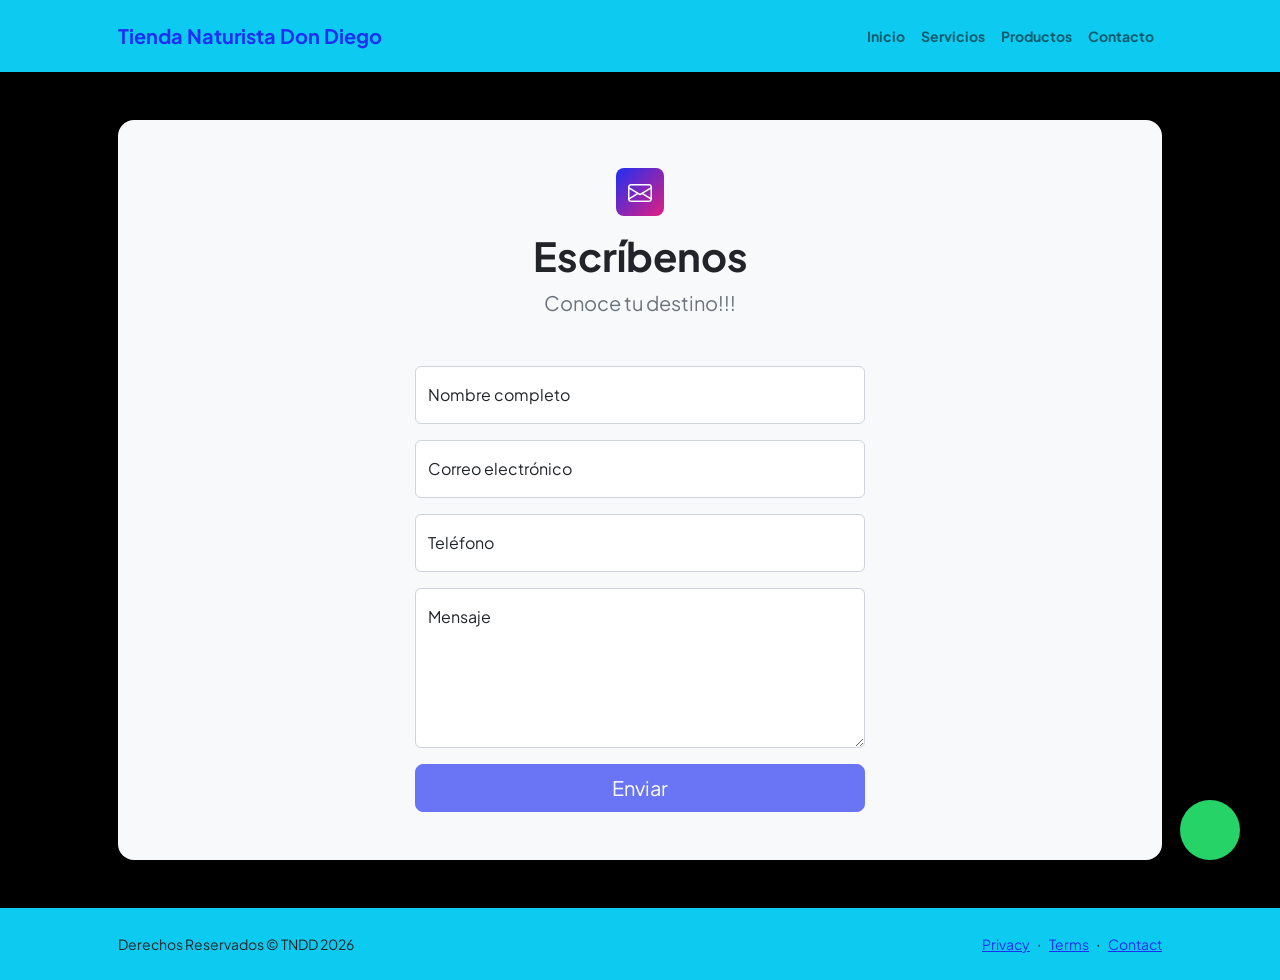
==== contacto.html @ f093da23 "Nuevo sitio TNDD" ====
<!DOCTYPE html>
<html lang="en">
    <head>
        <meta charset="utf-8" />
        <meta name="viewport" content="width=device-width, initial-scale=1, shrink-to-fit=no" />
        <meta name="description" content />
        <meta name="author" content />
        <title>Contacto</title>
        <!-- Favicon-->
        <link rel="icon" type="image/x-icon" href="assets/favicon.ico" />
        <!-- Custom Google font-->
        <link rel="preconnect" href="https://fonts.googleapis.com" />
        <link rel="preconnect" href="https://fonts.gstatic.com" crossorigin />
        <link href="https://fonts.googleapis.com/css2?family=Plus+Jakarta+Sans:wght@100;200;300;400;500;600;700;800;900&amp;display=swap" rel="stylesheet" />
        <!-- Bootstrap icons-->
        <link href="https://cdn.jsdelivr.net/npm/bootstrap-icons@1.8.1/font/bootstrap-icons.css" rel="stylesheet" />
        <!-- Core theme CSS (includes Bootstrap)-->
        <link href="css/styles.css" rel="stylesheet" />
    </head>
    <body class="d-flex flex-column bg-black">
        <main class="flex-shrink-0">
            <!-- Navigation-->
            <nav class="navbar navbar-expand-lg navbar-light bg-info py-3">
                <div class="container px-5">
                    <a class="navbar-brand" href="index.html"><span class="fw-bolder text-primary">Tienda Naturista Don Diego</span></a>
                    <button class="navbar-toggler" type="button" data-bs-toggle="collapse" data-bs-target="#navbarSupportedContent" aria-controls="navbarSupportedContent" aria-expanded="false" aria-label="Toggle navigation"><span class="navbar-toggler-icon"></span></button>
                    <div class="collapse navbar-collapse" id="navbarSupportedContent">
                        <ul class="navbar-nav ms-auto mb-2 mb-lg-0 small fw-bolder">
                            <li class="nav-item"><a class="nav-link" href="index.html">Inicio</a></li>
                            <li class="nav-item"><a class="nav-link" href="servicios.html">Servicios</a></li>
                            <li class="nav-item"><a class="nav-link" href="productos.html">Productos</a></li>
                            <li class="nav-item"><a class="nav-link" href="contacto.html">Contacto</a></li>
                        </ul>
                    </div>
                </div>
            </nav>
            <!-- Page content-->
            <section class="py-5">
                <div class="container px-5">
                    <!-- Contact form-->
                    <div class="bg-light rounded-4 py-5 px-4 px-md-5">
                        <div class="text-center mb-5">
                            <div class="feature bg-primary bg-gradient-primary-to-secondary text-white rounded-3 mb-3"><i class="bi bi-envelope"></i></div>
                            <h1 class="fw-bolder">Escríbenos</h1>
                            <p class="lead fw-normal text-muted mb-0">Conoce tu destino!!!</p>
                        </div>
                        <div class="row gx-5 justify-content-center">
                            <div class="col-lg-8 col-xl-6">
                                <!-- * * * * * * * * * * * * * * *-->
                                <!-- * * SB Forms Contact Form * *-->
                                <!-- * * * * * * * * * * * * * * *-->
                                <!-- This form is pre-integrated with SB Forms.-->
                                <!-- To make this form functional, sign up at-->
                                <!-- https://startbootstrap.com/solution/contact-forms-->
                                <!-- to get an API token!-->
                                <form id="contactForm" data-sb-form-api-token="API_TOKEN">
                                    <!-- Name input-->
                                    <div class="form-floating mb-3">
                                        <input class="form-control" id="name" type="text" placeholder="Enter your name..." data-sb-validations="required" />
                                        <label for="name">Nombre completo</label>
                                        <div class="invalid-feedback" data-sb-feedback="name:required">A name is required.</div>
                                    </div>
                                    <!-- Email address input-->
                                    <div class="form-floating mb-3">
                                        <input class="form-control" id="email" type="email" placeholder="name@example.com" data-sb-validations="required,email" />
                                        <label for="email">Correo electrónico</label>
                                        <div class="invalid-feedback" data-sb-feedback="email:required">An email is required.</div>
                                        <div class="invalid-feedback" data-sb-feedback="email:email">Email is not valid.</div>
                                    </div>
                                    <!-- Phone number input-->
                                    <div class="form-floating mb-3">
                                        <input class="form-control" id="phone" type="tel" placeholder="(123) 456-7890" data-sb-validations="required" />
                                        <label for="phone">Teléfono</label>
                                        <div class="invalid-feedback" data-sb-feedback="phone:required">A phone number is required.</div>
                                    </div>
                                    <!-- Message input-->
                                    <div class="form-floating mb-3">
                                        <textarea class="form-control" id="message" type="text" placeholder="Enter your message here..." style="height: 10rem" data-sb-validations="required"></textarea>
                                        <label for="message">Mensaje</label>
                                        <div class="invalid-feedback" data-sb-feedback="message:required">A message is required.</div>
                                    </div>
                                    <!-- Submit success message-->
                                    <!---->
                                    <!-- This is what your users will see when the form-->
                                    <!-- has successfully submitted-->
                                    <div class="d-none" id="submitSuccessMessage">
                                        <div class="text-center mb-3">
                                            <div class="fw-bolder">Form submission successful!</div>
                                            To activate this form, sign up at
                                            <br />
                                            <a href="https://startbootstrap.com/solution/contact-forms">https://startbootstrap.com/solution/contact-forms</a>
                                        </div>
                                    </div>
                                    <!-- Submit error message-->
                                    <!---->
                                    <!-- This is what your users will see when there is-->
                                    <!-- an error submitting the form-->
                                    <div class="d-none" id="submitErrorMessage"><div class="text-center text-danger mb-3">Error sending message!</div></div>
                                    <!-- Submit Button-->
                                    <div class="d-grid"><button class="btn btn-primary btn-lg disabled" id="submitButton" type="submit">Enviar</button></div>
                                </form>
                            </div>
                        </div>
                    </div>
                </div>
            </section>
        </main>
        <a href="https://wa.me/0050370330842" class="float-wa" target="_blank" <i class="bi bi-whatsapp" style="margin-top: 16px;"></i> </a>
        <!-- Footer-->
         <footer class="bg-info py-4 mt-auto">
            <div class="container px-5">
                <div class="row align-items-center justify-content-between flex-column flex-sm-row">
                    <div class="col-auto"><div class="small m-0">Derechos Reservados &copy; TNDD 2026</div></div>
                    <div class="col-auto">
                        <a class="small" href="#!">Privacy</a>
                        <span class="mx-1">&middot;</span>
                        <a class="small" href="#!">Terms</a>
                        <span class="mx-1">&middot;</span>
                        <a class="small" href="#!">Contact</a>
                    </div>
                </div>
            </div>
        </footer>
        <!-- Bootstrap core JS-->
        <script src="https://cdn.jsdelivr.net/npm/bootstrap@5.2.3/dist/js/bootstrap.bundle.min.js"></script>
        <!-- Core theme JS-->
        <script src="js/scripts.js"></script>
        <!-- * * * * * * * * * * * * * * * * * * * * * * * * * * * * * * * * * * * * * * * *-->
        <!-- * *                               SB Forms JS                               * *-->
        <!-- * * Activate your form at https://startbootstrap.com/solution/contact-forms * *-->
        <!-- * * * * * * * * * * * * * * * * * * * * * * * * * * * * * * * * * * * * * * * *-->
        <script src="https://cdn.startbootstrap.com/sb-forms-latest.js"></script>
    </body>
</html>
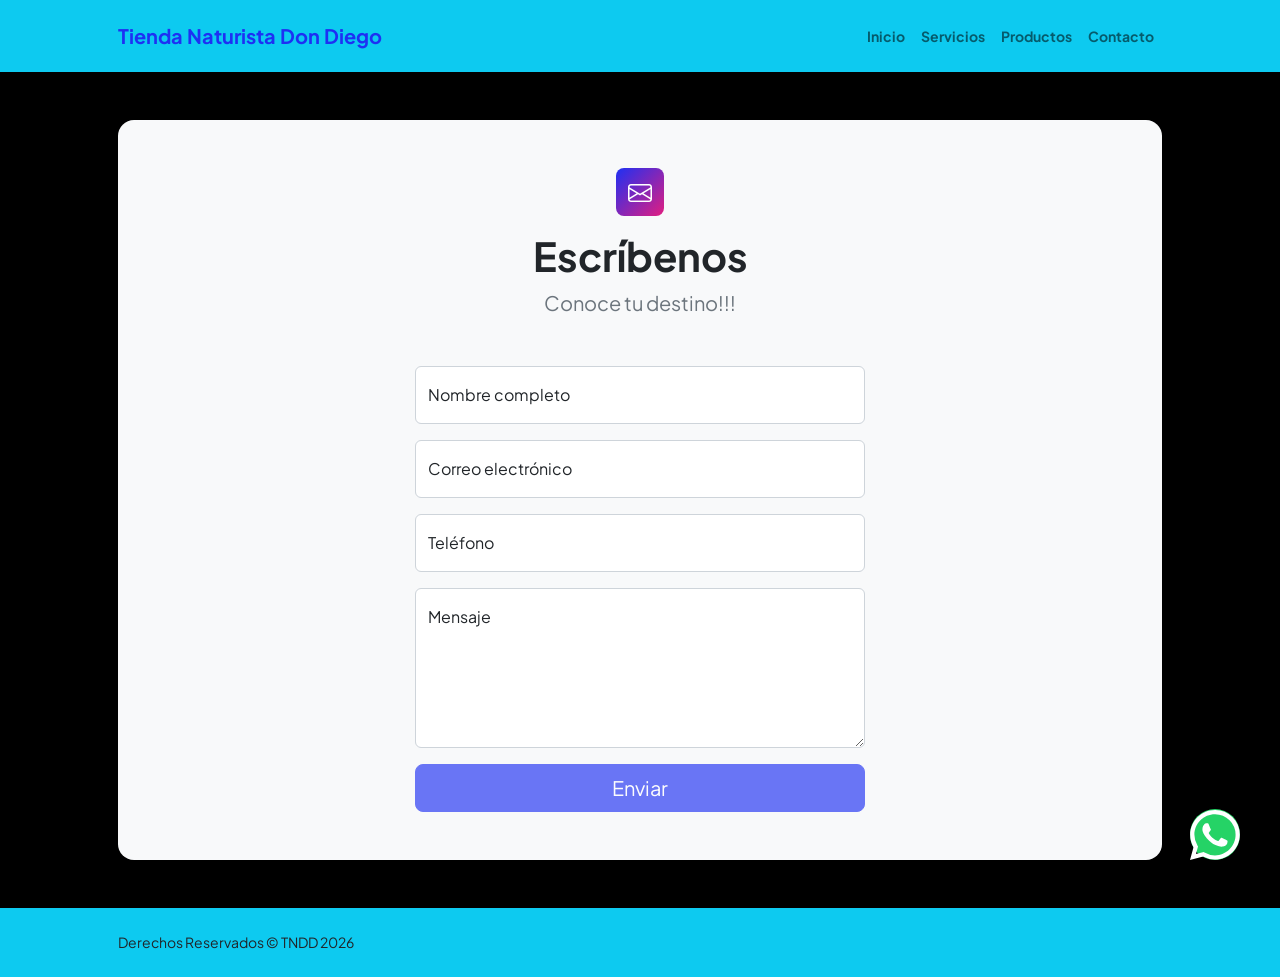
==== commit ca5df77e: "Sitio con wasap flotante terminado" ====
--- a/contacto.html
+++ b/contacto.html
@@ -1,134 +1,162 @@
 <!DOCTYPE html>
 <html lang="en">
-    <head>
-        <meta charset="utf-8" />
-        <meta name="viewport" content="width=device-width, initial-scale=1, shrink-to-fit=no" />
-        <meta name="description" content />
-        <meta name="author" content />
-        <title>Contacto</title>
-        <!-- Favicon-->
-        <link rel="icon" type="image/x-icon" href="assets/favicon.ico" />
-        <!-- Custom Google font-->
-        <link rel="preconnect" href="https://fonts.googleapis.com" />
-        <link rel="preconnect" href="https://fonts.gstatic.com" crossorigin />
-        <link href="https://fonts.googleapis.com/css2?family=Plus+Jakarta+Sans:wght@100;200;300;400;500;600;700;800;900&amp;display=swap" rel="stylesheet" />
-        <!-- Bootstrap icons-->
-        <link href="https://cdn.jsdelivr.net/npm/bootstrap-icons@1.8.1/font/bootstrap-icons.css" rel="stylesheet" />
-        <!-- Core theme CSS (includes Bootstrap)-->
-        <link href="css/styles.css" rel="stylesheet" />
-    </head>
-    <body class="d-flex flex-column bg-black">
-        <main class="flex-shrink-0">
-            <!-- Navigation-->
-            <nav class="navbar navbar-expand-lg navbar-light bg-info py-3">
-                <div class="container px-5">
-                    <a class="navbar-brand" href="index.html"><span class="fw-bolder text-primary">Tienda Naturista Don Diego</span></a>
-                    <button class="navbar-toggler" type="button" data-bs-toggle="collapse" data-bs-target="#navbarSupportedContent" aria-controls="navbarSupportedContent" aria-expanded="false" aria-label="Toggle navigation"><span class="navbar-toggler-icon"></span></button>
-                    <div class="collapse navbar-collapse" id="navbarSupportedContent">
-                        <ul class="navbar-nav ms-auto mb-2 mb-lg-0 small fw-bolder">
-                            <li class="nav-item"><a class="nav-link" href="index.html">Inicio</a></li>
-                            <li class="nav-item"><a class="nav-link" href="servicios.html">Servicios</a></li>
-                            <li class="nav-item"><a class="nav-link" href="productos.html">Productos</a></li>
-                            <li class="nav-item"><a class="nav-link" href="contacto.html">Contacto</a></li>
-                        </ul>
+
+<head>
+    <meta charset="utf-8" />
+    <meta name="viewport" content="width=device-width, initial-scale=1, shrink-to-fit=no" />
+    <meta name="description" content />
+    <meta name="author" content />
+    <title>Contacto</title>
+    <!-- Favicon-->
+    <link rel="icon" type="image/x-icon" href="assets/favicon.ico" />
+    <!-- Custom Google font-->
+    <link rel="preconnect" href="https://fonts.googleapis.com" />
+    <link rel="preconnect" href="https://fonts.gstatic.com" crossorigin />
+    <link
+        href="https://fonts.googleapis.com/css2?family=Plus+Jakarta+Sans:wght@100;200;300;400;500;600;700;800;900&amp;display=swap"
+        rel="stylesheet" />
+    <!-- Bootstrap icons-->
+    <link href="https://cdn.jsdelivr.net/npm/bootstrap-icons@1.8.1/font/bootstrap-icons.css" rel="stylesheet" />
+    <!-- Core theme CSS (includes Bootstrap)-->
+    <link href="css/styles.css" rel="stylesheet" />
+</head>
+
+<body class="d-flex flex-column bg-black">
+    <a href="https://wa.me/0050370330842" class="float-wa" target="_blank" class="bi bi-whatsapp">
+        <svg xmlns="http://www.w3.org/2000/svg" width="50" height="50" fill="currentColor" viewBox="0 0 16 16">
+            <path
+                d="M13.601 2.326A7.85 7.85 0 0 0 7.994 0C3.627 0 .068 3.558.064 7.926c0 1.399.366 2.76 1.057 3.965L0 16l4.204-1.102a7.9 7.9 0 0 0 3.79.965h.004c4.368 0 7.926-3.558 7.93-7.93A7.9 7.9 0 0 0 13.6 2.326zM7.994 14.521a6.6 6.6 0 0 1-3.356-.92l-.24-.144-2.494.654.666-2.433-.156-.251a6.56 6.56 0 0 1-1.007-3.505c0-3.626 2.957-6.584 6.591-6.584a6.56 6.56 0 0 1 4.66 1.931 6.56 6.56 0 0 1 1.928 4.66c-.004 3.639-2.961 6.592-6.592 6.592m3.615-4.934c-.197-.099-1.17-.578-1.353-.646-.182-.065-.315-.099-.445.099-.133.197-.513.646-.627.775-.114.133-.232.148-.43.05-.197-.1-.836-.308-1.592-.985-.59-.525-.985-1.175-1.103-1.372-.114-.198-.011-.304.088-.403.087-.088.197-.232.296-.346.1-.114.133-.198.198-.33.065-.134.034-.248-.015-.347-.05-.099-.445-1.076-.612-1.47-.16-.389-.323-.335-.445-.34-.114-.007-.247-.007-.38-.007a.73.73 0 0 0-.529.247c-.182.198-.691.677-.691 1.654s.71 1.916.81 2.049c.098.133 1.394 2.132 3.383 2.992.47.205.84.326 1.129.418.475.152.904.129 1.246.08.38-.058 1.171-.48 1.338-.943.164-.464.164-.86.114-.943-.049-.084-.182-.133-.38-.232" />
+        </svg>
+    </a>
+    <main class="flex-shrink-0">
+        <!-- Navigation-->
+        <nav class="navbar navbar-expand-lg navbar-light bg-info py-3">
+            <div class="container px-5">
+                <a class="navbar-brand" href="index.html"><span class="fw-bolder text-primary">Tienda Naturista Don
+                        Diego</span></a>
+                <button class="navbar-toggler" type="button" data-bs-toggle="collapse"
+                    data-bs-target="#navbarSupportedContent" aria-controls="navbarSupportedContent"
+                    aria-expanded="false" aria-label="Toggle navigation"><span
+                        class="navbar-toggler-icon"></span></button>
+                <div class="collapse navbar-collapse" id="navbarSupportedContent">
+                    <ul class="navbar-nav ms-auto mb-2 mb-lg-0 small fw-bolder">
+                        <li class="nav-item"><a class="nav-link" href="index.html">Inicio</a></li>
+                        <li class="nav-item"><a class="nav-link" href="servicios.html">Servicios</a></li>
+                        <li class="nav-item"><a class="nav-link" href="productos.html">Productos</a></li>
+                        <li class="nav-item"><a class="nav-link" href="contacto.html">Contacto</a></li>
+                    </ul>
+                </div>
+            </div>
+        </nav>
+        <!-- Page content-->
+        <section class="py-5">
+            <div class="container px-5">
+                <!-- Contact form-->
+                <div class="bg-light rounded-4 py-5 px-4 px-md-5">
+                    <div class="text-center mb-5">
+                        <div class="feature bg-primary bg-gradient-primary-to-secondary text-white rounded-3 mb-3"><i
+                                class="bi bi-envelope"></i></div>
+                        <h1 class="fw-bolder">Escríbenos</h1>
+                        <p class="lead fw-normal text-muted mb-0">Conoce tu destino!!!</p>
                     </div>
-                </div>
-            </nav>
-            <!-- Page content-->
-            <section class="py-5">
-                <div class="container px-5">
-                    <!-- Contact form-->
-                    <div class="bg-light rounded-4 py-5 px-4 px-md-5">
-                        <div class="text-center mb-5">
-                            <div class="feature bg-primary bg-gradient-primary-to-secondary text-white rounded-3 mb-3"><i class="bi bi-envelope"></i></div>
-                            <h1 class="fw-bolder">Escríbenos</h1>
-                            <p class="lead fw-normal text-muted mb-0">Conoce tu destino!!!</p>
-                        </div>
-                        <div class="row gx-5 justify-content-center">
-                            <div class="col-lg-8 col-xl-6">
-                                <!-- * * * * * * * * * * * * * * *-->
-                                <!-- * * SB Forms Contact Form * *-->
-                                <!-- * * * * * * * * * * * * * * *-->
-                                <!-- This form is pre-integrated with SB Forms.-->
-                                <!-- To make this form functional, sign up at-->
-                                <!-- https://startbootstrap.com/solution/contact-forms-->
-                                <!-- to get an API token!-->
-                                <form id="contactForm" data-sb-form-api-token="API_TOKEN">
-                                    <!-- Name input-->
-                                    <div class="form-floating mb-3">
-                                        <input class="form-control" id="name" type="text" placeholder="Enter your name..." data-sb-validations="required" />
-                                        <label for="name">Nombre completo</label>
-                                        <div class="invalid-feedback" data-sb-feedback="name:required">A name is required.</div>
+                    <div class="row gx-5 justify-content-center">
+                        <div class="col-lg-8 col-xl-6">
+                            <!-- * * * * * * * * * * * * * * *-->
+                            <!-- * * SB Forms Contact Form * *-->
+                            <!-- * * * * * * * * * * * * * * *-->
+                            <!-- This form is pre-integrated with SB Forms.-->
+                            <!-- To make this form functional, sign up at-->
+                            <!-- https://startbootstrap.com/solution/contact-forms-->
+                            <!-- to get an API token!-->
+                            <form id="contactForm" data-sb-form-api-token="API_TOKEN">
+                                <!-- Name input-->
+                                <div class="form-floating mb-3">
+                                    <input class="form-control" id="name" type="text" placeholder="Enter your name..."
+                                        data-sb-validations="required" />
+                                    <label for="name">Nombre completo</label>
+                                    <div class="invalid-feedback" data-sb-feedback="name:required">A name is required.
                                     </div>
-                                    <!-- Email address input-->
-                                    <div class="form-floating mb-3">
-                                        <input class="form-control" id="email" type="email" placeholder="name@example.com" data-sb-validations="required,email" />
-                                        <label for="email">Correo electrónico</label>
-                                        <div class="invalid-feedback" data-sb-feedback="email:required">An email is required.</div>
-                                        <div class="invalid-feedback" data-sb-feedback="email:email">Email is not valid.</div>
+                                </div>
+                                <!-- Email address input-->
+                                <div class="form-floating mb-3">
+                                    <input class="form-control" id="email" type="email" placeholder="name@example.com"
+                                        data-sb-validations="required,email" />
+                                    <label for="email">Correo electrónico</label>
+                                    <div class="invalid-feedback" data-sb-feedback="email:required">An email is
+                                        required.</div>
+                                    <div class="invalid-feedback" data-sb-feedback="email:email">Email is not valid.
                                     </div>
-                                    <!-- Phone number input-->
-                                    <div class="form-floating mb-3">
-                                        <input class="form-control" id="phone" type="tel" placeholder="(123) 456-7890" data-sb-validations="required" />
-                                        <label for="phone">Teléfono</label>
-                                        <div class="invalid-feedback" data-sb-feedback="phone:required">A phone number is required.</div>
+                                </div>
+                                <!-- Phone number input-->
+                                <div class="form-floating mb-3">
+                                    <input class="form-control" id="phone" type="tel" placeholder="(123) 456-7890"
+                                        data-sb-validations="required" />
+                                    <label for="phone">Teléfono</label>
+                                    <div class="invalid-feedback" data-sb-feedback="phone:required">A phone number is
+                                        required.</div>
+                                </div>
+                                <!-- Message input-->
+                                <div class="form-floating mb-3">
+                                    <textarea class="form-control" id="message" type="text"
+                                        placeholder="Enter your message here..." style="height: 10rem"
+                                        data-sb-validations="required"></textarea>
+                                    <label for="message">Mensaje</label>
+                                    <div class="invalid-feedback" data-sb-feedback="message:required">A message is
+                                        required.</div>
+                                </div>
+                                <!-- Submit success message-->
+                                <!---->
+                                <!-- This is what your users will see when the form-->
+                                <!-- has successfully submitted-->
+                                <div class="d-none" id="submitSuccessMessage">
+                                    <div class="text-center mb-3">
+                                        <div class="fw-bolder">Form submission successful!</div>
+                                        To activate this form, sign up at
+                                        <br />
+                                        <a
+                                            href="https://startbootstrap.com/solution/contact-forms">https://startbootstrap.com/solution/contact-forms</a>
                                     </div>
-                                    <!-- Message input-->
-                                    <div class="form-floating mb-3">
-                                        <textarea class="form-control" id="message" type="text" placeholder="Enter your message here..." style="height: 10rem" data-sb-validations="required"></textarea>
-                                        <label for="message">Mensaje</label>
-                                        <div class="invalid-feedback" data-sb-feedback="message:required">A message is required.</div>
-                                    </div>
-                                    <!-- Submit success message-->
-                                    <!---->
-                                    <!-- This is what your users will see when the form-->
-                                    <!-- has successfully submitted-->
-                                    <div class="d-none" id="submitSuccessMessage">
-                                        <div class="text-center mb-3">
-                                            <div class="fw-bolder">Form submission successful!</div>
-                                            To activate this form, sign up at
-                                            <br />
-                                            <a href="https://startbootstrap.com/solution/contact-forms">https://startbootstrap.com/solution/contact-forms</a>
-                                        </div>
-                                    </div>
-                                    <!-- Submit error message-->
-                                    <!---->
-                                    <!-- This is what your users will see when there is-->
-                                    <!-- an error submitting the form-->
-                                    <div class="d-none" id="submitErrorMessage"><div class="text-center text-danger mb-3">Error sending message!</div></div>
-                                    <!-- Submit Button-->
-                                    <div class="d-grid"><button class="btn btn-primary btn-lg disabled" id="submitButton" type="submit">Enviar</button></div>
-                                </form>
-                            </div>
+                                </div>
+                                <!-- Submit error message-->
+                                <!---->
+                                <!-- This is what your users will see when there is-->
+                                <!-- an error submitting the form-->
+                                <div class="d-none" id="submitErrorMessage">
+                                    <div class="text-center text-danger mb-3">Error sending message!</div>
+                                </div>
+                                <!-- Submit Button-->
+                                <div class="d-grid"><button class="btn btn-primary btn-lg disabled" id="submitButton"
+                                        type="submit">Enviar</button></div>
+                            </form>
                         </div>
                     </div>
                 </div>
-            </section>
-        </main>
-        <a href="https://wa.me/0050370330842" class="float-wa" target="_blank" <i class="bi bi-whatsapp" style="margin-top: 16px;"></i> </a>
-        <!-- Footer-->
-         <footer class="bg-info py-4 mt-auto">
-            <div class="container px-5">
-                <div class="row align-items-center justify-content-between flex-column flex-sm-row">
-                    <div class="col-auto"><div class="small m-0">Derechos Reservados &copy; TNDD 2026</div></div>
-                    <div class="col-auto">
-                        <a class="small" href="#!">Privacy</a>
-                        <span class="mx-1">&middot;</span>
-                        <a class="small" href="#!">Terms</a>
-                        <span class="mx-1">&middot;</span>
-                        <a class="small" href="#!">Contact</a>
-                    </div>
+            </div>
+        </section>
+    </main>
+    <a href="https://wa.me/0050370330842" class="float-wa" target="_blank" <i class="bi bi-whatsapp"
+        style="margin-top: 16px;"></i> </a>
+    <!-- Footer-->
+    <footer class="bg-info py-4 mt-auto">
+        <div class="container px-5">
+            <div class="row align-items-center justify-content-between flex-column flex-sm-row">
+                <div class="col-auto">
+                    <div class="small m-0">Derechos Reservados &copy; TNDD 2026</div>
                 </div>
+
             </div>
-        </footer>
-        <!-- Bootstrap core JS-->
-        <script src="https://cdn.jsdelivr.net/npm/bootstrap@5.2.3/dist/js/bootstrap.bundle.min.js"></script>
-        <!-- Core theme JS-->
-        <script src="js/scripts.js"></script>
-        <!-- * * * * * * * * * * * * * * * * * * * * * * * * * * * * * * * * * * * * * * * *-->
-        <!-- * *                               SB Forms JS                               * *-->
-        <!-- * * Activate your form at https://startbootstrap.com/solution/contact-forms * *-->
-        <!-- * * * * * * * * * * * * * * * * * * * * * * * * * * * * * * * * * * * * * * * *-->
-        <script src="https://cdn.startbootstrap.com/sb-forms-latest.js"></script>
-    </body>
-</html>
+        </div>
+        </div>
+    </footer>
+    <!-- Bootstrap core JS-->
+    <script src="https://cdn.jsdelivr.net/npm/bootstrap@5.2.3/dist/js/bootstrap.bundle.min.js"></script>
+    <!-- Core theme JS-->
+    <script src="js/scripts.js"></script>
+    <!-- * * * * * * * * * * * * * * * * * * * * * * * * * * * * * * * * * * * * * * * *-->
+    <!-- * *                               SB Forms JS                               * *-->
+    <!-- * * Activate your form at https://startbootstrap.com/solution/contact-forms * *-->
+    <!-- * * * * * * * * * * * * * * * * * * * * * * * * * * * * * * * * * * * * * * * *-->
+    <script src="https://cdn.startbootstrap.com/sb-forms-latest.js"></script>
+</body>
+
+</html>
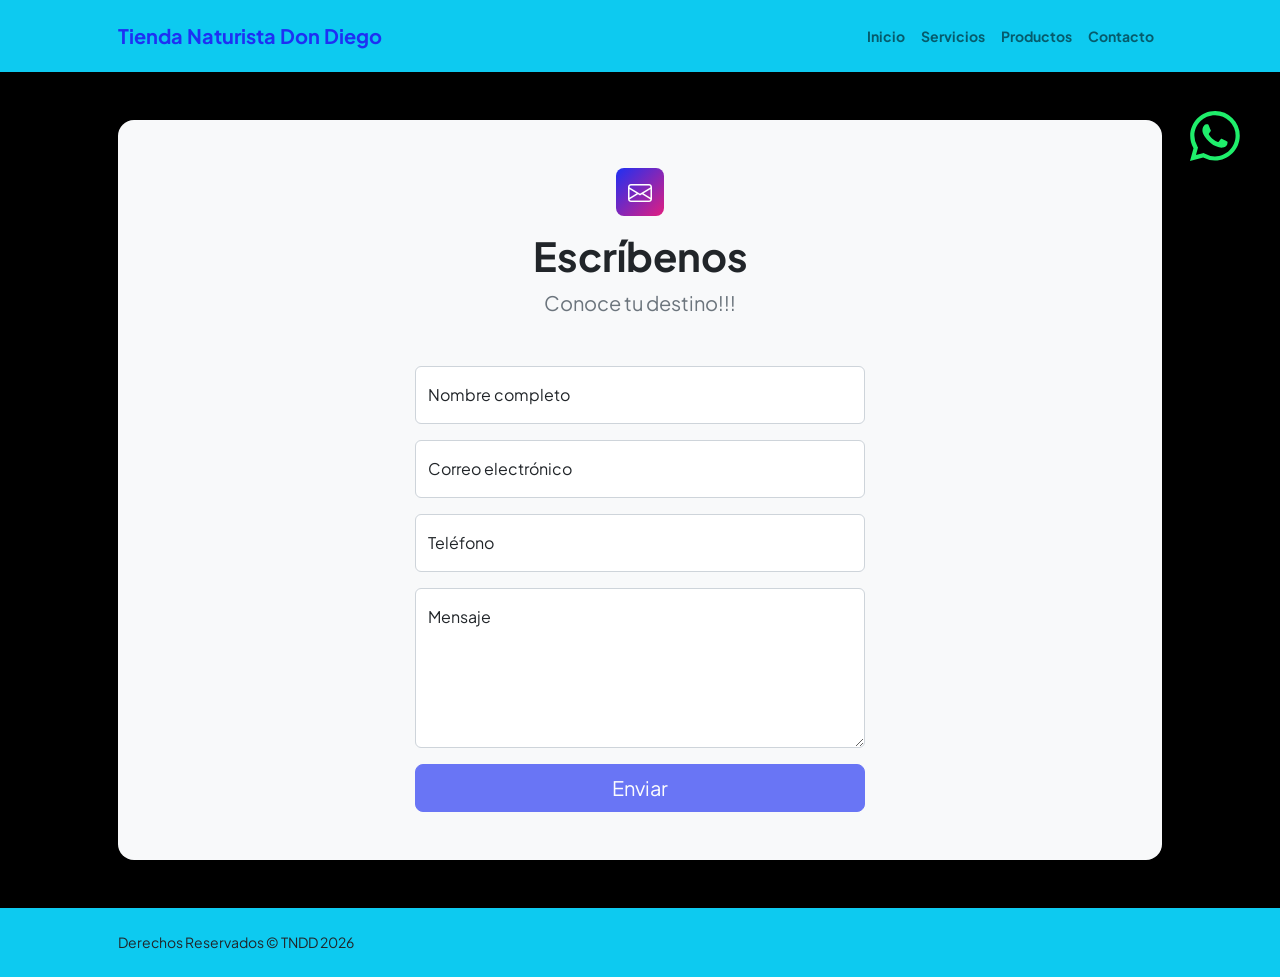
==== commit 78d4fc0e: "Correo" ====
--- a/contacto.html
+++ b/contacto.html
@@ -68,10 +68,10 @@
                             <!-- To make this form functional, sign up at-->
                             <!-- https://startbootstrap.com/solution/contact-forms-->
                             <!-- to get an API token!-->
-                            <form id="contactForm" data-sb-form-api-token="API_TOKEN">
+                            <form action="https://formspree.io/f/xbdeqbal" method="POST">
                                 <!-- Name input-->
                                 <div class="form-floating mb-3">
-                                    <input class="form-control" id="name" type="text" placeholder="Enter your name..."
+                                    <input class="form-control" id="name" type="text" name="name" placeholder="Enter your name..."
                                         data-sb-validations="required" />
                                     <label for="name">Nombre completo</label>
                                     <div class="invalid-feedback" data-sb-feedback="name:required">A name is required.
@@ -79,7 +79,7 @@
                                 </div>
                                 <!-- Email address input-->
                                 <div class="form-floating mb-3">
-                                    <input class="form-control" id="email" type="email" placeholder="name@example.com"
+                                    <input class="form-control" id="email" type="email" name="email" placeholder="name@example.com"
                                         data-sb-validations="required,email" />
                                     <label for="email">Correo electrónico</label>
                                     <div class="invalid-feedback" data-sb-feedback="email:required">An email is
@@ -89,7 +89,7 @@
                                 </div>
                                 <!-- Phone number input-->
                                 <div class="form-floating mb-3">
-                                    <input class="form-control" id="phone" type="tel" placeholder="(123) 456-7890"
+                                    <input class="form-control" id="phone" type="tel" name="phone" placeholder="(123) 456-7890"
                                         data-sb-validations="required" />
                                     <label for="phone">Teléfono</label>
                                     <div class="invalid-feedback" data-sb-feedback="phone:required">A phone number is
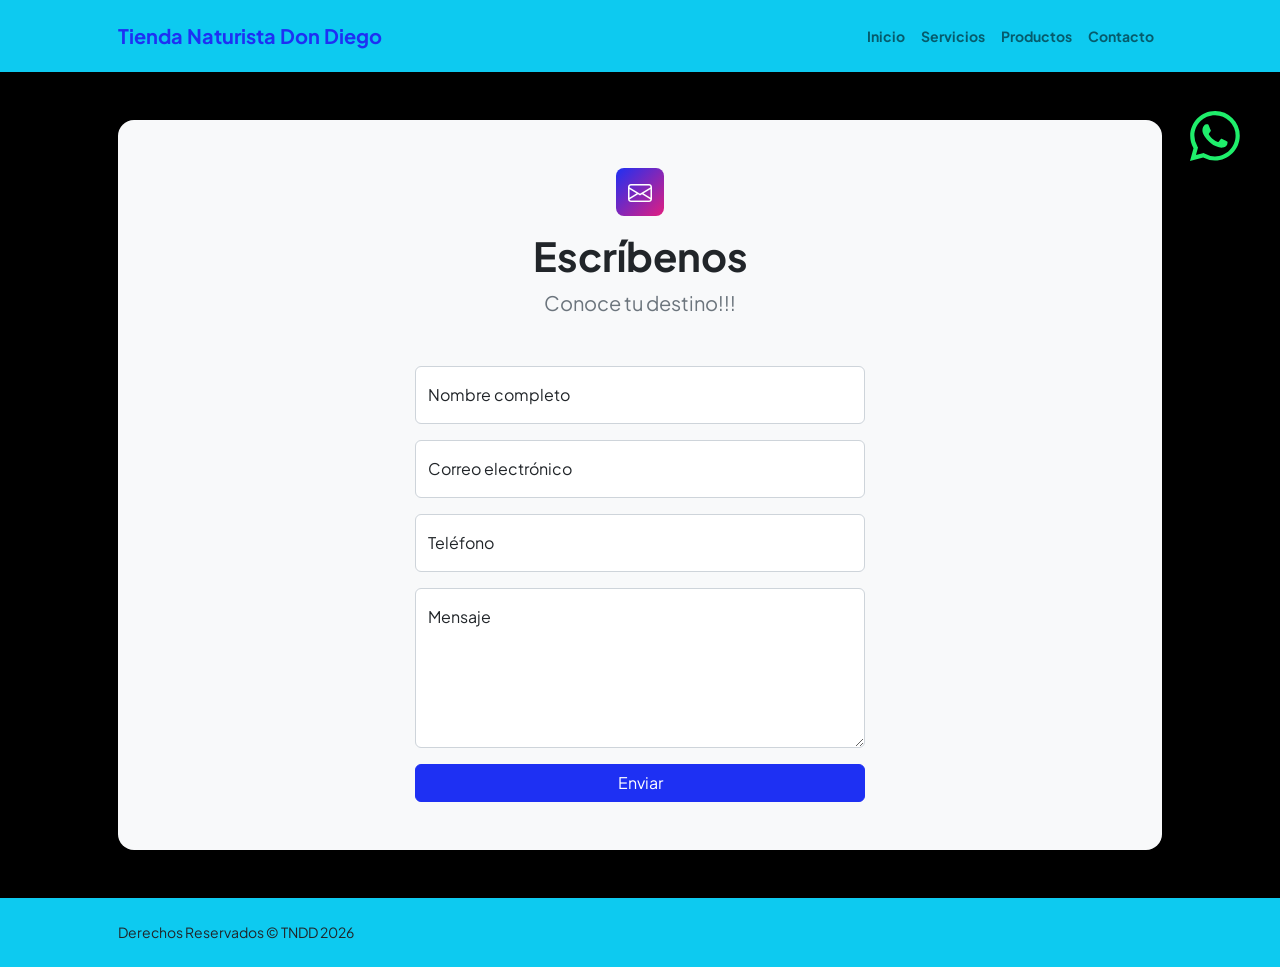
==== commit 05777b62: "Terminado" ====
--- a/contacto.html
+++ b/contacto.html
@@ -68,7 +68,7 @@
                             <!-- To make this form functional, sign up at-->
                             <!-- https://startbootstrap.com/solution/contact-forms-->
                             <!-- to get an API token!-->
-                            <form action="https://formspree.io/f/xbdeqbal" method="POST">
+                            <form action="https://formspree.io/f/mrevrdog" method="POST">
                                 <!-- Name input-->
                                 <div class="form-floating mb-3">
                                     <input class="form-control" id="name" type="text" name="name" placeholder="Enter your name..."
@@ -97,7 +97,7 @@
                                 </div>
                                 <!-- Message input-->
                                 <div class="form-floating mb-3">
-                                    <textarea class="form-control" id="message" type="text"
+                                    <textarea class="form-control" id="message" type="text" name="message"
                                         placeholder="Enter your message here..." style="height: 10rem"
                                         data-sb-validations="required"></textarea>
                                     <label for="message">Mensaje</label>
@@ -114,7 +114,7 @@
                                         To activate this form, sign up at
                                         <br />
                                         <a
-                                            href="https://startbootstrap.com/solution/contact-forms">https://startbootstrap.com/solution/contact-forms</a>
+                                            href="https://formspree.io/f/mrevrdog">https://formspree.io/f/mrevrdog</a>
                                     </div>
                                 </div>
                                 <!-- Submit error message-->
@@ -125,7 +125,7 @@
                                     <div class="text-center text-danger mb-3">Error sending message!</div>
                                 </div>
                                 <!-- Submit Button-->
-                                <div class="d-grid"><button class="btn btn-primary btn-lg disabled" id="submitButton"
+                                <div class="d-grid"><button class="btn btn-primary" id="submitButton"
                                         type="submit">Enviar</button></div>
                             </form>
                         </div>
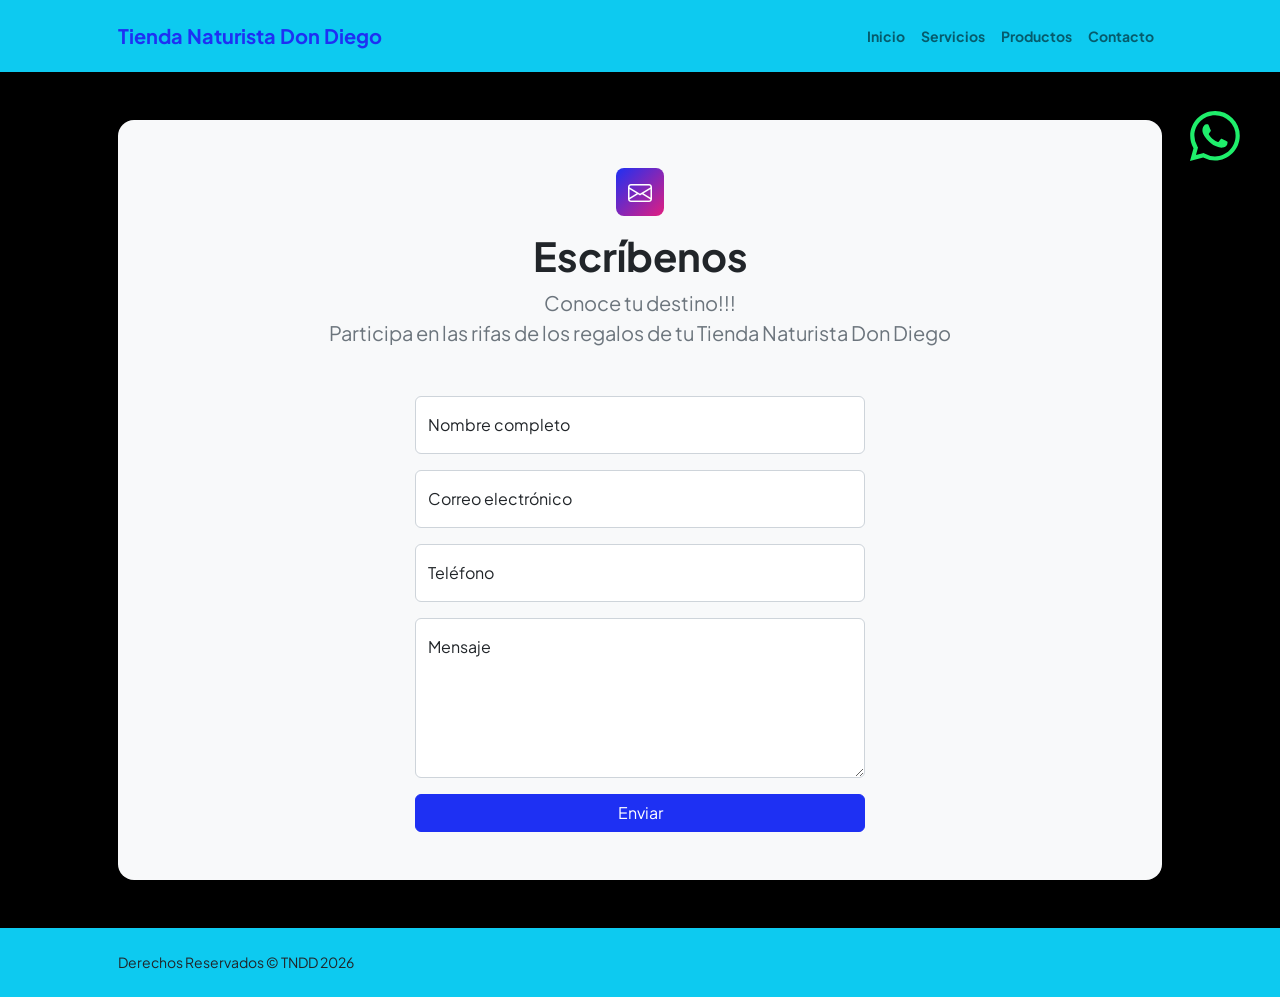
==== commit 39c21b68: "Add participation invitation for store raffles Added a new paragraph inviting participation in store" ====
--- a/contacto.html
+++ b/contacto.html
@@ -58,6 +58,7 @@
                                 class="bi bi-envelope"></i></div>
                         <h1 class="fw-bolder">Escríbenos</h1>
                         <p class="lead fw-normal text-muted mb-0">Conoce tu destino!!!</p>
+                        <p class="lead fw-normal text-muted mb-0">Participa en las rifas de los regalos de tu Tienda Naturista Don Diego</p>
                     </div>
                     <div class="row gx-5 justify-content-center">
                         <div class="col-lg-8 col-xl-6">
@@ -159,4 +160,4 @@
     <script src="https://cdn.startbootstrap.com/sb-forms-latest.js"></script>
 </body>
 
-</html>+</html>
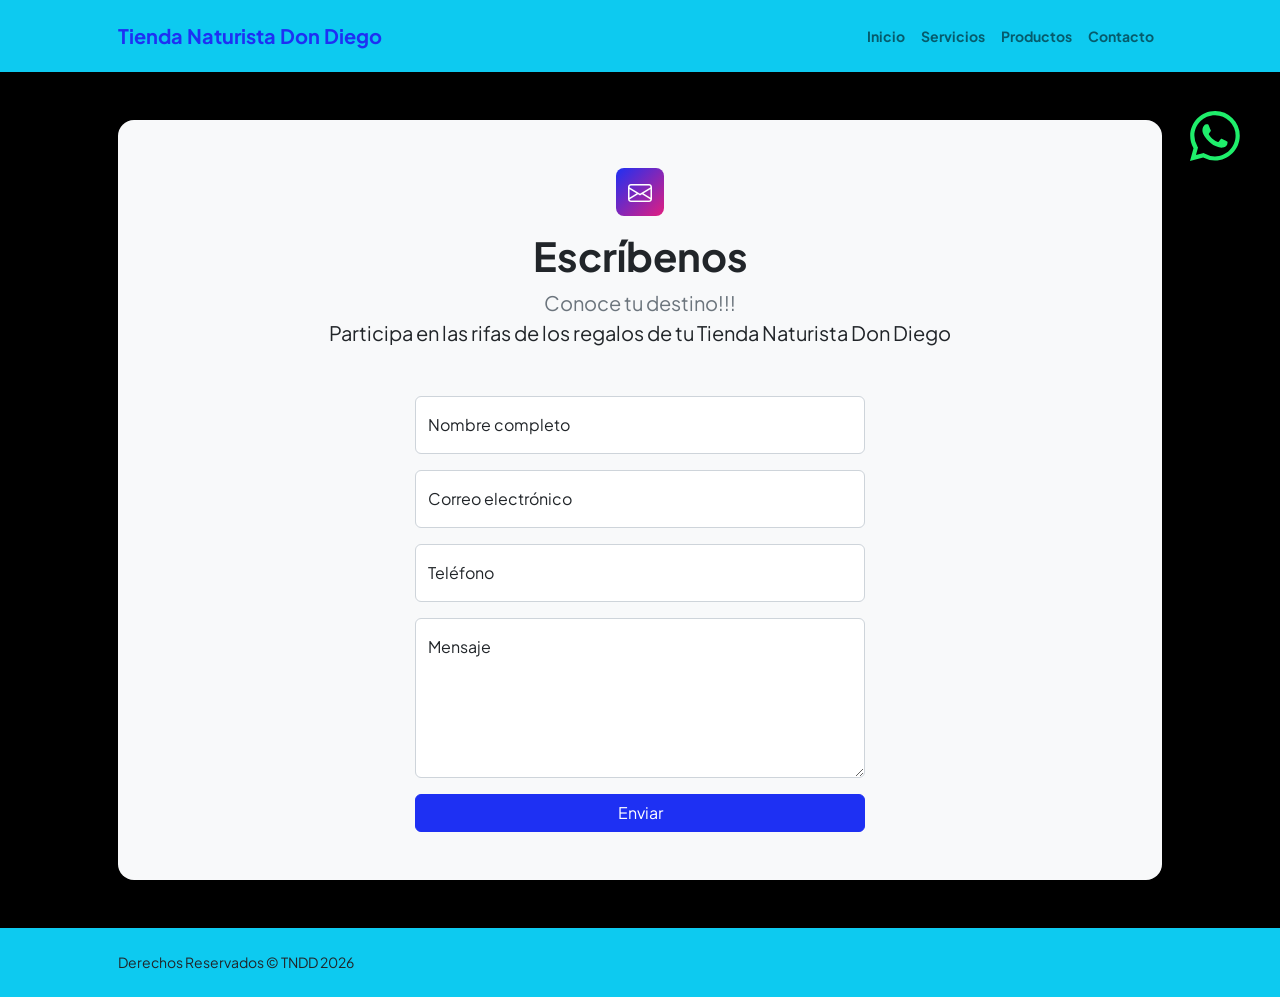
==== commit 681df491: "Remove redundant class from paragraph" ====
--- a/contacto.html
+++ b/contacto.html
@@ -58,7 +58,7 @@
                                 class="bi bi-envelope"></i></div>
                         <h1 class="fw-bolder">Escríbenos</h1>
                         <p class="lead fw-normal text-muted mb-0">Conoce tu destino!!!</p>
-                        <p class="lead fw-normal text-muted mb-0">Participa en las rifas de los regalos de tu Tienda Naturista Don Diego</p>
+                        <p class="lead fw-normal mb-0">Participa en las rifas de los regalos de tu Tienda Naturista Don Diego</p>
                     </div>
                     <div class="row gx-5 justify-content-center">
                         <div class="col-lg-8 col-xl-6">
